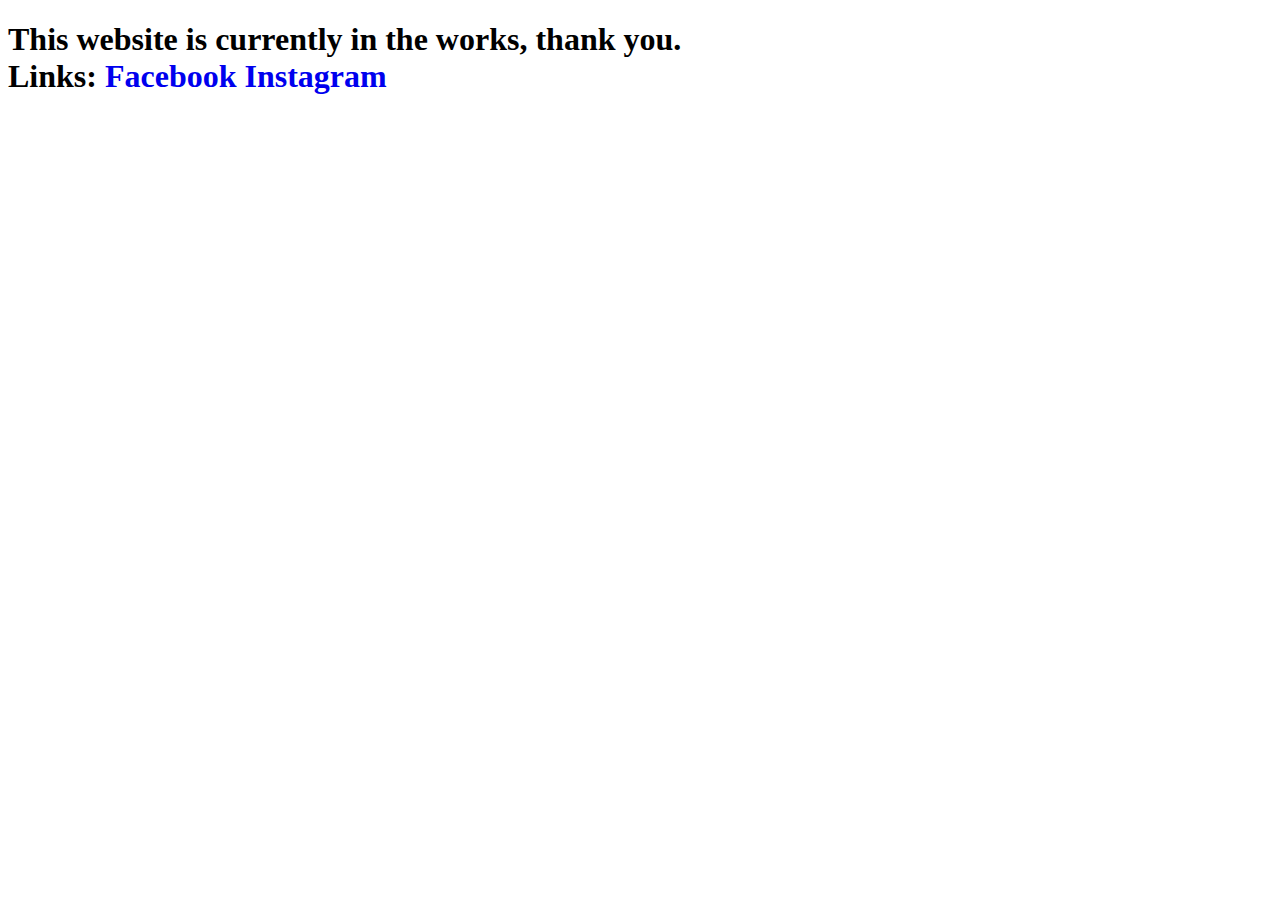
==== index.html @ e70d501b "Add files via upload" ====
<!DOCTYPE html>
<html lang="en">
        <head>
            <meta charset="UTF-8">
            <meta name="viewport" content="width=device-width, initial-scale=1.0">
            <meta http-equiv="X-UA-Compatible" content="ie=edge">
            <title>RFillion</title>
        </head>
    <body>
        <h1>
            This website is currently in the works, thank you. <br>
            Links: <a style="text-decoration: none;" href="https://www.facebook.com/raph.fillion">Facebook</a> 
                    <a style="text-decoration: none;" href="https://www.instagram.com/r.aph_f">Instagram</a>
        </h1>
    </body>
</html>
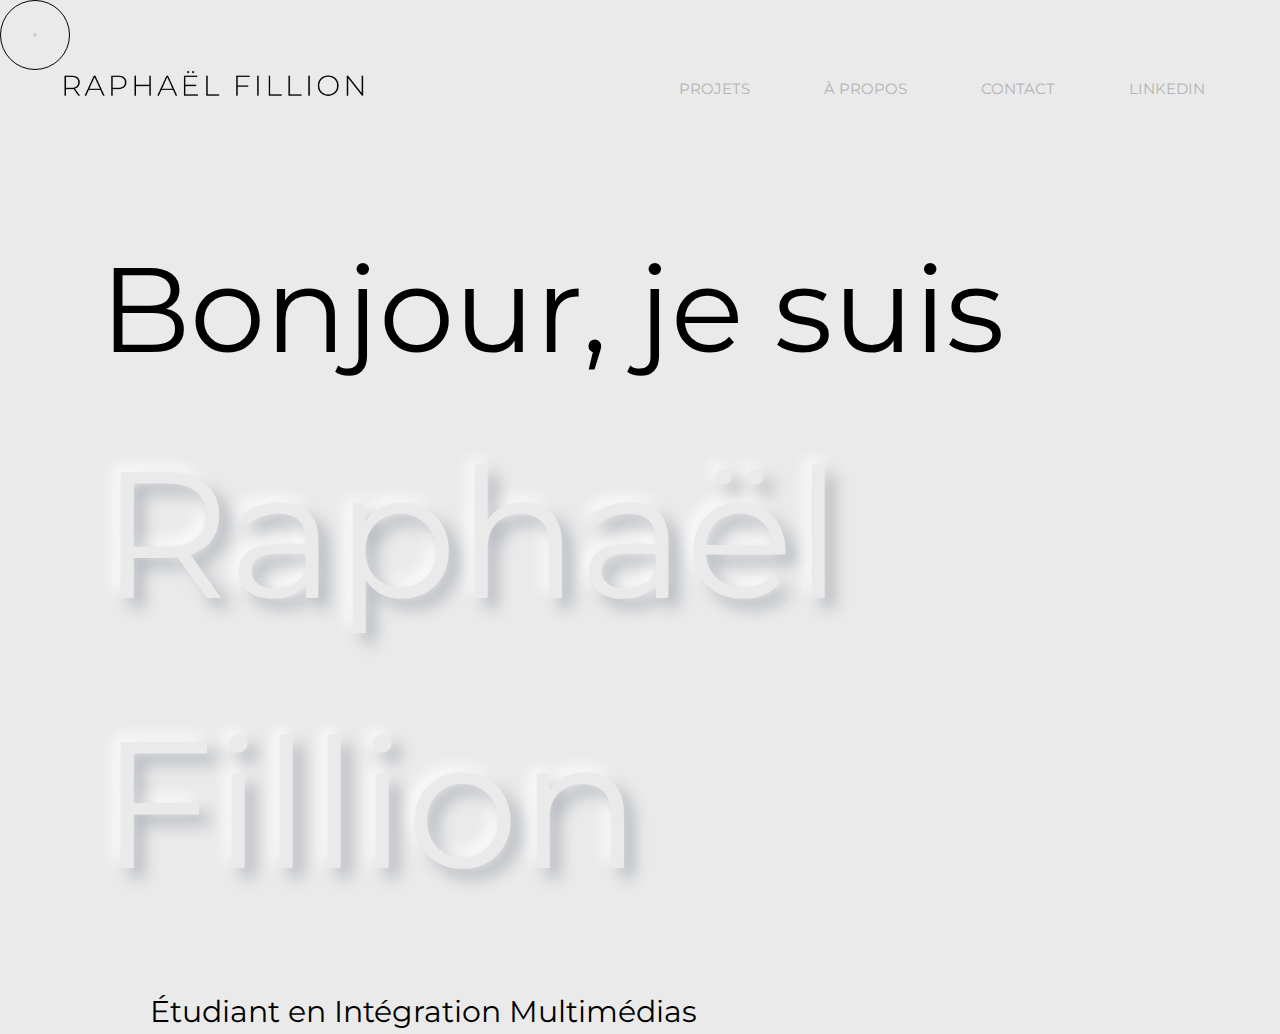
==== commit 8c72f277: "Add files via upload" ====
--- a/index.html
+++ b/index.html
@@ -1,16 +1,47 @@
 <!DOCTYPE html>
-<html lang="en">
-        <head>
-            <meta charset="UTF-8">
-            <meta name="viewport" content="width=device-width, initial-scale=1.0">
-            <meta http-equiv="X-UA-Compatible" content="ie=edge">
-            <title>RFillion</title>
-        </head>
-    <body>
-        <h1>
-            This website is currently in the works, thank you. <br>
-            Links: <a style="text-decoration: none;" href="https://www.facebook.com/raph.fillion">Facebook</a> 
-                    <a style="text-decoration: none;" href="https://www.instagram.com/r.aph_f">Instagram</a>
-        </h1>
-    </body>
+<html lang="fr">
+
+<head>
+    <meta charset="UTF-8" />
+    <meta name="viewport" content="width=device-width, initial-scale=1.0" />
+    <meta http-equiv="X-UA-Compatible" content="ie=edge" />
+    <link href="https://fonts.googleapis.com/css?family=Montserrat&display=swap" rel="stylesheet" />
+    <link rel="stylesheet" href="https://www.w3schools.com/w3css/4/w3.css">
+    <link rel="stylesheet" href="w3.css">
+    <link rel="stylesheet" href="Styles/css.css" />
+    <link rel="icon" href="images/favicon.ico" type="image/x-icon">
+    <title>Rfillion</title>
+</head>
+
+<body onload="document.body.style.opacity='1'">
+        <header>
+            <div class="cursor"></div>
+            <div class="logoPlacement">
+                <a href="index.html"><img src="images/Logo_Website.png" alt="logo" class="logo" /></a>
+            </div>
+            <nav>
+                <ul>
+                    <li><a href="projets.html">Projets</a></li>
+                    <li><a href="propos.html">À propos</a></li>
+                    <li><a href="contact.html">Contact</a></li>
+                    <li><a href="https://www.linkedin.com/in/rapha%C3%ABl-fillion-5224b0179/"
+                            target="_blank">Linkedin</a></li>
+                </ul>
+            </nav>
+        </header>
+        <main>
+            <div>
+                <p>
+                    Bonjour, je suis <br />
+                    <span class="newMorphism">Raphaël Fillion</span>
+                </p>
+            </div>
+            <div class="LowerText">
+                Étudiant en Intégration Multimédias
+            </div>
+        </main>
+    <footer></footer>
+    <script defer type="text/javascript" src="Javascript/javascript.js"></script>
+</body>
+
 </html>--- a/Styles/css.css
+++ b/Styles/css.css
@@ -0,0 +1,240 @@
+* {
+  list-style: none;
+  color: black;
+  font-family: "Montserrat", sans-serif;
+  cursor: none;
+}
+
+body {
+  opacity: 0;
+  padding: 0;
+  margin: 0;
+  height: 100vh;
+  background-color: #eaeaea;
+  transition: opacity 500ms;
+}
+
+p {
+  margin: 50px 0 50px 0;
+}
+
+header::after {
+  content: "";
+  display: table;
+  clear: both;
+}
+
+video {
+  width: 60vw;
+  display: block;
+  margin: 2em auto;
+  padding: 20px;
+  border: 20px solid #eaeaea;
+  box-shadow: -3px -3px 7px #fff, 3px 3px 5px rgba(94, 104, 121, 0.7),
+    inset -3px -3px 7px #fff, inset 3px 3px 5px rgba(94, 104, 121, 0.712);
+}
+form {
+  display: inline-block;
+  width: 1000px;
+  padding: 30px;
+  background: #eaeaea;
+  margin: 50px;
+  box-shadow: 6px 6px 15px rgba(94, 104, 121, 0.4),
+    -6px -6px 15px rgba(255, 255, 255, 1);
+}
+
+form input[type="text"],
+input[type="submit"],
+textarea {
+  box-sizing: border-box;
+  outline: none;
+  display: block;
+  width: 100%;
+  padding: 7px;
+  border: none;
+  border-bottom: 1px solid #ddd;
+  background: transparent;
+  margin-bottom: 10px;
+  height: 45px;
+}
+
+form input[type="submit"] {
+  box-shadow: 2px 2px 5px rgba(94, 104, 121, 0.4),
+    -2px -2px 5px rgba(255, 255, 255, 1);
+  display: inline-block;
+  padding: 8px 18px;
+  text-transform: uppercase;
+  transition: ease-in-out 250ms;
+}
+
+form input[type="submit"]:hover {
+  box-shadow: 2px 2px 5px rgba(255, 255, 255, 1),
+    -2px -2px 5px rgba(94, 104, 121, 0.4);
+}
+
+form textarea {
+  resize: none;
+  overflow: hidden;
+}
+
+nav {
+  float: right;
+}
+
+nav ul {
+  margin: 0;
+  padding-right: 5em;
+}
+
+nav li {
+  display: inline-block;
+  margin-left: 70px;
+  padding-top: 78px;
+  position: relative;
+}
+
+nav ul > li > a {
+  color: rgb(180, 180, 180);
+  text-decoration: none;
+  text-transform: uppercase;
+  transition: all ease-in-out 250ms;
+}
+
+nav ul > li > a:hover {
+  color: black;
+}
+
+nav ul > li > a::before {
+  content: "";
+  display: block;
+  height: 1px;
+  width: 100%;
+  background-color: rgb(180, 180, 180);
+  position: absolute;
+  top: 100px;
+  width: 0%;
+  transition: all ease-in-out 250ms;
+}
+
+nav ul > li > a:hover::before {
+  width: 100%;
+  background-color: black;
+}
+
+div > p {
+  font-size: 8em;
+  padding: 0 100px;
+}
+
+.w3-card {
+  margin: 5px 5px 20px 5px;
+  box-shadow: -3px -3px 10px #fff, 3px 3px 7px rgba(94, 104, 121, 0.3);
+}
+
+.w3-container {
+  padding: 1em;
+}
+
+.logoPlacement {
+  width: 90%;
+  margin: 0 auto;
+}
+
+.logo {
+  width: 300px;
+  float: left;
+}
+
+.cursor {
+  width: 70px;
+  height: 70px;
+  border: 1px solid black;
+  border-radius: 50%;
+  position: absolute;
+  pointer-events: none;
+  transition-timing-function: ease-in-out;
+  animation: cursorAnim 0.5s infinite alternate;
+}
+
+.cursor::after {
+  content: "";
+  width: 1px;
+  height: 1px;
+  position: absolute;
+  border: 2px solid rgb(180, 180, 180);
+  border-radius: 50%;
+  opacity: 0.5;
+  top: 32px;
+  left: 32px;
+}
+
+.expand {
+  animation: cursorAnim2 0.5s forwards;
+  border: 1px solid rgb(63, 63, 63);
+}
+
+.LowerText {
+  font-size: 2em;
+  margin: 0 150px;
+}
+
+.newMorphism {
+  color: #eaeaea;
+  font-size: 1.5em;
+  text-shadow: 10px 10px 15px rgba(94, 104, 121, 0.4),
+    -6px -6px 15px rgba(255, 255, 255, 1);
+}
+
+.newMorphism_Projets {
+  color: #eaeaea;
+  font-size: 1.2em;
+  display: inline-block;
+  text-shadow: 6px 6px 15px rgba(94, 104, 121, 0.4),
+    -6px -6px 15px rgba(255, 255, 255, 1);
+}
+
+.propos {
+  font-size: 1.8em;
+  margin: 0 3em 0 1em;
+}
+
+.imagePhoto {
+  width: 45vw;
+  float: left;
+  margin: 0 5em 3em 5em;
+}
+
+.center {
+  text-align: center;
+}
+
+.mySlide {display: none;}
+
+.slideshow-container {
+  max-width: 80vw;
+  position: relative;
+  margin: 3em auto;
+}
+
+@keyframes cursorAnim {
+  0% {
+    opacity: 0;
+    transform: scale(1);
+  }
+  100% {
+    transform: scale(0.7);
+  }
+}
+
+@keyframes cursorAnim2 {
+  0% {
+    transform: scale(1);
+  }
+  50% {
+    transform: scale(2);
+  }
+  100% {
+    transform: scale(0.7);
+    opacity: 0;
+  }
+}
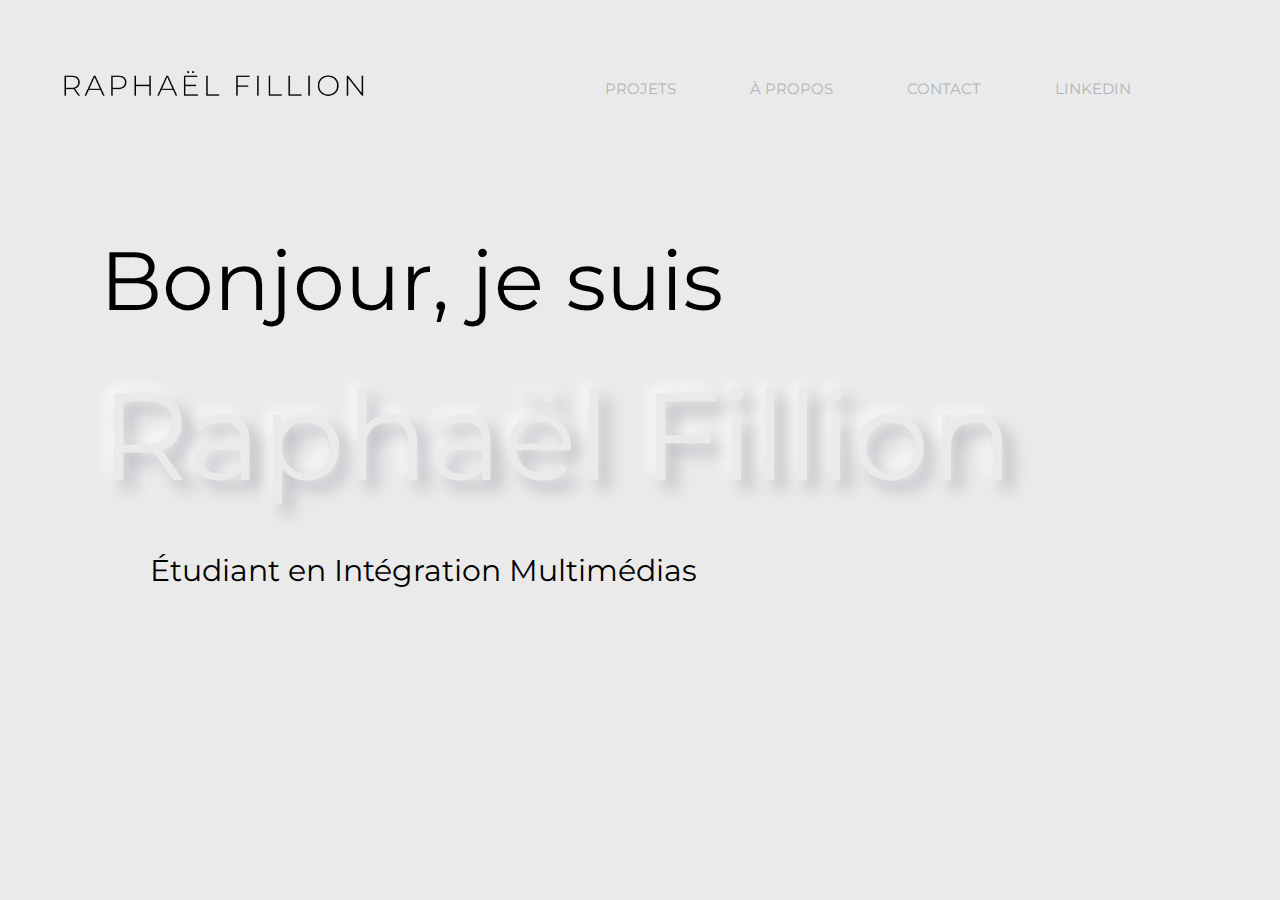
==== commit 0d86ca4c: "Add files via upload" ====
--- a/index.html
+++ b/index.html
@@ -15,17 +15,16 @@
 
 <body onload="document.body.style.opacity='1'">
         <header>
-            <div class="cursor"></div>
             <div class="logoPlacement">
                 <a href="index.html"><img src="images/Logo_Website.png" alt="logo" class="logo" /></a>
             </div>
             <nav>
                 <ul>
-                    <li><a href="projets.html">Projets</a></li>
-                    <li><a href="propos.html">À propos</a></li>
-                    <li><a href="contact.html">Contact</a></li>
-                    <li><a href="https://www.linkedin.com/in/rapha%C3%ABl-fillion-5224b0179/"
-                            target="_blank">Linkedin</a></li>
+                    <li class="navbar"><a href="projets.html">Projets</a></li>
+                    <li class="navbar"><a href="propos.html">À propos</a></li>
+                    <li class="navbar"><a href="contact.html">Contact</a></li>
+                    <li class="navbar"><a href="https://www.linkedin.com/in/rapha%C3%ABl-fillion-5224b0179/" target="_blank">Linkedin</a></li>
+                    <li><img src="images/menu.svg" class="menu"></li>
                 </ul>
             </nav>
         </header>
--- a/Styles/css.css
+++ b/Styles/css.css
@@ -2,7 +2,6 @@
   list-style: none;
   color: black;
   font-family: "Montserrat", sans-serif;
-  cursor: none;
 }
 
 body {
@@ -15,7 +14,7 @@
 }
 
 p {
-  margin: 50px 0 50px 0;
+  margin: 50px 0 20px 0;
 }
 
 header::after {
@@ -24,8 +23,9 @@
   clear: both;
 }
 
-video {
-  width: 60vw;
+iframe {
+  height: 800px;
+  width: 80vw;
   display: block;
   margin: 2em auto;
   padding: 20px;
@@ -36,9 +36,9 @@
 form {
   display: inline-block;
   width: 1000px;
-  padding: 30px;
+  padding: 20px 20px 5px 20px;
+  margin-bottom: 50px;
   background: #eaeaea;
-  margin: 50px;
   box-shadow: 6px 6px 15px rgba(94, 104, 121, 0.4),
     -6px -6px 15px rgba(255, 255, 255, 1);
 }
@@ -65,6 +65,7 @@
   padding: 8px 18px;
   text-transform: uppercase;
   transition: ease-in-out 250ms;
+  cursor: pointer;
 }
 
 form input[type="submit"]:hover {
@@ -126,6 +127,14 @@
   padding: 0 100px;
 }
 
+.borderNeumorphism {
+  width: 80vw;
+  margin: 2em auto;
+  padding: 1em;
+  border: 20px solid #eaeaea;
+  box-shadow: -3px -3px 7px #fff, 3px 3px 5px rgba(94, 104, 121, 0.7),
+    inset -3px -3px 7px #fff, inset 3px 3px 5px rgba(94, 104, 121, 0.712);
+}
 .w3-card {
   margin: 5px 5px 20px 5px;
   box-shadow: -3px -3px 10px #fff, 3px 3px 7px rgba(94, 104, 121, 0.3);
@@ -143,34 +152,6 @@
 .logo {
   width: 300px;
   float: left;
-}
-
-.cursor {
-  width: 70px;
-  height: 70px;
-  border: 1px solid black;
-  border-radius: 50%;
-  position: absolute;
-  pointer-events: none;
-  transition-timing-function: ease-in-out;
-  animation: cursorAnim 0.5s infinite alternate;
-}
-
-.cursor::after {
-  content: "";
-  width: 1px;
-  height: 1px;
-  position: absolute;
-  border: 2px solid rgb(180, 180, 180);
-  border-radius: 50%;
-  opacity: 0.5;
-  top: 32px;
-  left: 32px;
-}
-
-.expand {
-  animation: cursorAnim2 0.5s forwards;
-  border: 1px solid rgb(63, 63, 63);
 }
 
 .LowerText {
@@ -216,25 +197,94 @@
   margin: 3em auto;
 }
 
-@keyframes cursorAnim {
-  0% {
-    opacity: 0;
-    transform: scale(1);
-  }
-  100% {
-    transform: scale(0.7);
-  }
-}
-
-@keyframes cursorAnim2 {
-  0% {
-    transform: scale(1);
-  }
-  50% {
-    transform: scale(2);
-  }
-  100% {
-    transform: scale(0.7);
-    opacity: 0;
-  }
-}
+.menu {
+  float: right;
+  height: auto;
+  width: 20px;
+  display: none;
+}
+
+@media only screen and (max-width: 1550px){
+  div > p {
+    font-size: 5.5em;
+  }
+  .newMorphism_Projets {
+    color: #eaeaea;
+    font-size: 1em;
+    display: inline-block;
+    text-shadow: 3px 3px 10px rgba(94, 104, 121, 0.4),
+      -3px -3px 10px rgba(255, 255, 255, 1);
+  }
+  .propos {
+    font-size: 1.5em;
+  }
+  .imagePhoto {
+    width: 35vw;
+    float: left;
+    margin: 0 2em 2em 5em;
+  }
+  iframe {
+    height: 720px;
+    
+  }
+}
+
+@media only screen and (max-width: 1120px){
+  nav li {
+    margin-left: 30px;
+  }
+  div > p {
+    font-size: 4em;
+    text-align: center;
+  }
+  .newMorphism {
+    text-shadow: 5px 5px 10px rgba(94, 104, 121, 0.4),
+      -6px -6px 15px rgba(255, 255, 255, 1);
+  }
+  .LowerText {
+    font-size: 1.5em;
+    margin: 0 150px;
+    text-align: center;
+  }
+  .propos {
+    font-size: 1em;
+    text-align: center;
+    padding-bottom: 2em;
+    margin: 2em;
+  }
+  iframe {
+    height: 360px;
+    border-width: 10px;
+    padding: 10px;
+  }
+  .borderNeumorphism{
+    border-width: 10px;
+    padding: 10px;
+  }
+  form {
+    display: inline-block;
+    width: 500px;
+    padding: 20px 20px 5px 20px;
+    margin-bottom: 50px;
+    background: #eaeaea;
+    box-shadow: 6px 6px 15px rgba(94, 104, 121, 0.4),
+      -6px -6px 15px rgba(255, 255, 255, 1);
+  }
+  .imagePhoto {
+    width: 100%;
+    margin: 2em auto;
+    padding: 2em 2em 0.5em 2em;
+  }
+}
+
+@media screen and (max-width: 943px){
+  .menu {
+    display: block;
+    cursor: pointer;
+  }
+
+  .navbar {
+    display: none;
+  }
+}
+
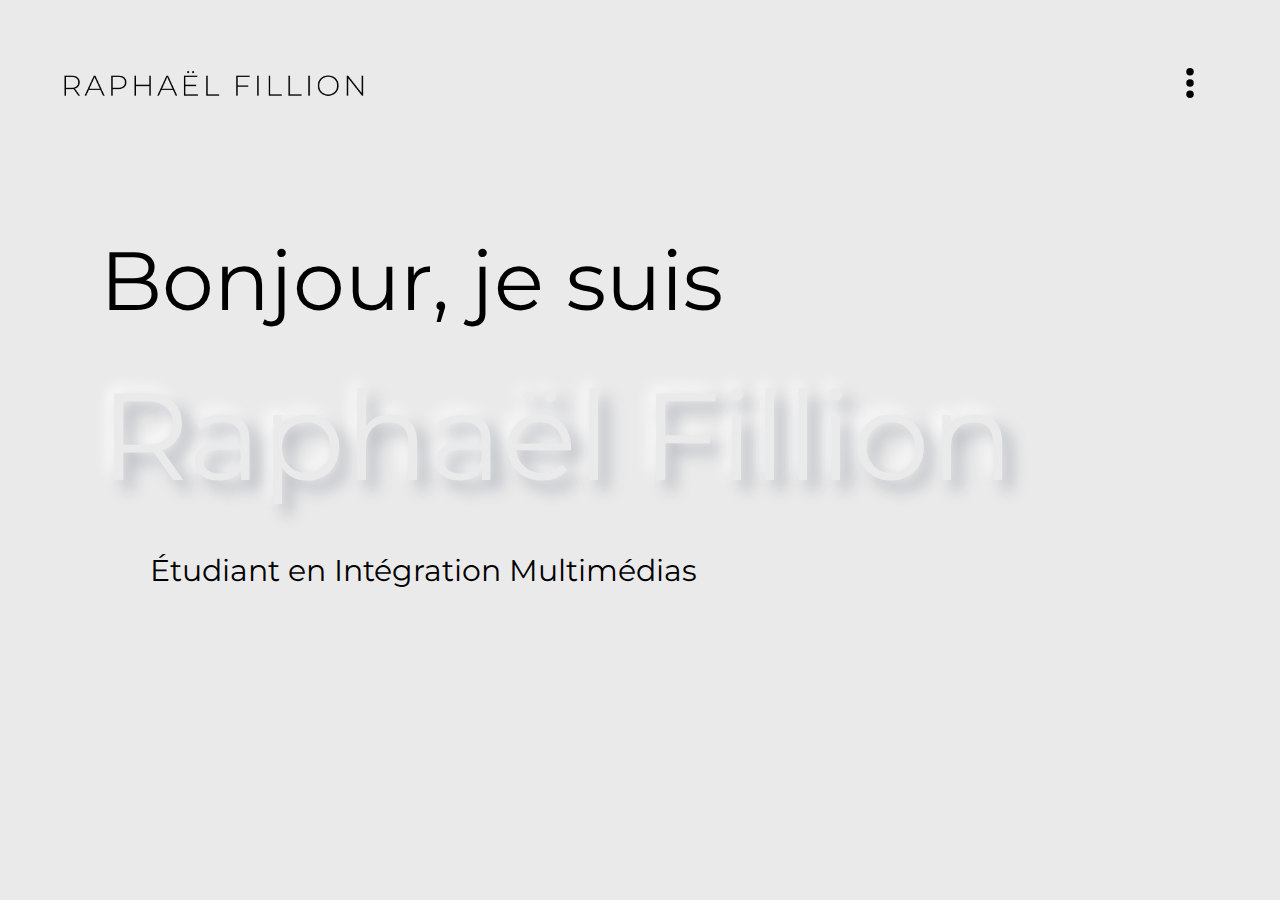
==== commit 30267528: "Add files via upload" ====
--- a/index.html
+++ b/index.html
@@ -9,36 +9,38 @@
     <link rel="stylesheet" href="https://www.w3schools.com/w3css/4/w3.css">
     <link rel="stylesheet" href="w3.css">
     <link rel="stylesheet" href="Styles/css.css" />
+    <link rel="stylesheet" href="https://cdnjs.cloudflare.com/ajax/libs/font-awesome/4.7.0/css/font-awesome.min.css">
     <link rel="icon" href="images/favicon.ico" type="image/x-icon">
     <title>Rfillion</title>
 </head>
 
 <body onload="document.body.style.opacity='1'">
-        <header>
-            <div class="logoPlacement">
-                <a href="index.html"><img src="images/Logo_Website.png" alt="logo" class="logo" /></a>
+    <header>
+        <div class="logoPlacement">
+            <a href="index.html"><img src="images/Logo_Website.png" alt="logo" class="logo" /></a>
+        </div>
+        <div id="myNav" class="overlay">
+            <a href="javascript:void(0)" class="closebtn" onclick="closeNav()">&times;</a>
+            <div class="overlay-content">
+              <a href="projets.html">Projets</a>
+              <a href="propos.html">À propos</a>
+              <a href="contact.html">Contact</a>
+              <a href="https://www.linkedin.com/in/rapha%C3%ABl-fillion-5224b0179/" target="_blank">Linkedin</a>
             </div>
-            <nav>
-                <ul>
-                    <li class="navbar"><a href="projets.html">Projets</a></li>
-                    <li class="navbar"><a href="propos.html">À propos</a></li>
-                    <li class="navbar"><a href="contact.html">Contact</a></li>
-                    <li class="navbar"><a href="https://www.linkedin.com/in/rapha%C3%ABl-fillion-5224b0179/" target="_blank">Linkedin</a></li>
-                    <li><img src="images/menu.svg" class="menu"></li>
-                </ul>
-            </nav>
-        </header>
-        <main>
-            <div>
-                <p>
-                    Bonjour, je suis <br />
-                    <span class="newMorphism">Raphaël Fillion</span>
-                </p>
-            </div>
-            <div class="LowerText">
-                Étudiant en Intégration Multimédias
-            </div>
-        </main>
+          </div>
+          <span style="cursor: pointer;" onclick="openNav()"><img class="menu" src="images/menu.svg"></span>
+    </header>
+    <main>
+        <div>
+            <p>
+                Bonjour, je suis <br />
+                <span class="newMorphism">Raphaël Fillion</span>
+            </p>
+        </div>
+        <div class="LowerText">
+            Étudiant en Intégration Multimédias
+        </div>
+    </main>
     <footer></footer>
     <script defer type="text/javascript" src="Javascript/javascript.js"></script>
 </body>
--- a/Styles/css.css
+++ b/Styles/css.css
@@ -2,6 +2,10 @@
   list-style: none;
   color: black;
   font-family: "Montserrat", sans-serif;
+}
+
+*::-webkit-scrollbar {
+  display: none;
 }
 
 body {
@@ -197,12 +201,57 @@
   margin: 3em auto;
 }
 
+.overlay {
+  height: 100%;
+  width: 0;
+  position: fixed;
+  z-index: 1;
+  top: 0;
+  left: 0;
+  background-color: rgb(234,234,234);
+  overflow-x: hidden;
+  transition: 0.5s ease-in-out;
+}
+
+.overlay-content {
+  position: relative;
+  top: 15%;
+  width: 100%;
+  text-align: center;
+  margin-top: 30px;
+}
+
+.overlay a {
+  text-align: center;
+  padding: 8px;
+  text-decoration: none;
+  font-size: 70px;
+  color: #eaeaea;
+  display: block;
+  transition: 0.3s;
+  text-shadow: 3px 3px 5px rgba(94, 104, 121, 0.4),
+    -3px -3px 5px rgba(255, 255, 255, 1);
+}
+
+.overlay a:hover, .overlay a:focus {
+  text-shadow: 3px 3px 5px rgba(255, 255, 255, 1),
+    -3px -3px 5px rgba(94, 104, 121, 0.4);
+}
+
+.overlay .closebtn {
+  position: absolute;
+  top: 20px;
+  right: 45px;
+  font-size: 60px;
+}
+
 .menu {
   float: right;
   height: auto;
-  width: 20px;
-  display: none;
-}
+  margin: 4.5em 5em 0 0;
+  width: 30px;
+}
+
 
 @media only screen and (max-width: 1550px){
   div > p {
@@ -229,7 +278,7 @@
   }
 }
 
-@media only screen and (max-width: 1120px){
+@media only screen and (max-width: 1150px){
   nav li {
     margin-left: 30px;
   }
@@ -277,14 +326,63 @@
   }
 }
 
-@media screen and (max-width: 943px){
+@media only screen and (max-width: 654px){
   .menu {
-    display: block;
-    cursor: pointer;
-  }
-
-  .navbar {
-    display: none;
-  }
-}
-
+    margin: 3.8em 2em 0 0;
+  }
+  .LowerText {
+    margin: 0 100px;
+  }
+  div > p {
+    padding: 0;
+    padding: 0 30px;
+  }
+  .propos {
+    margin-bottom: 0;
+  }
+  .borderNeumorphism {
+    margin-top: 0;
+  }
+  form {
+    width: 400px;
+  }
+  .logo {
+    width: 250px;
+  }
+}
+
+@media only screen and (max-width: 654px){
+  .logo {
+    width: 200px;
+    margin-left: 20px;
+  }
+  .menu {
+    margin: 2.8em 1.2em 0 0;
+  }
+  div > p {
+    font-size: 3em;
+  }
+  .newMorphism {
+    text-shadow: 3px 3px 5px rgba(94, 104, 121, 0.4),
+      -3px -3px 5px rgba(255, 255, 255, 1);
+  }
+  .newMorphism_Projets {
+    font-size: 1.5em;
+    text-shadow: 3px 3px 5px rgba(94, 104, 121, 0.4),
+      -3px -3px 5px rgba(255, 255, 255, 1);
+  }
+  .LowerText {
+    font-size: 1.3em;
+    margin: 0 70px;
+  }
+  .overlay a {
+    font-size: 50px;
+  }
+  form {
+    width: 300px;
+  }
+  .propos {
+    margin: 0 0.2em;
+  }
+}
+
